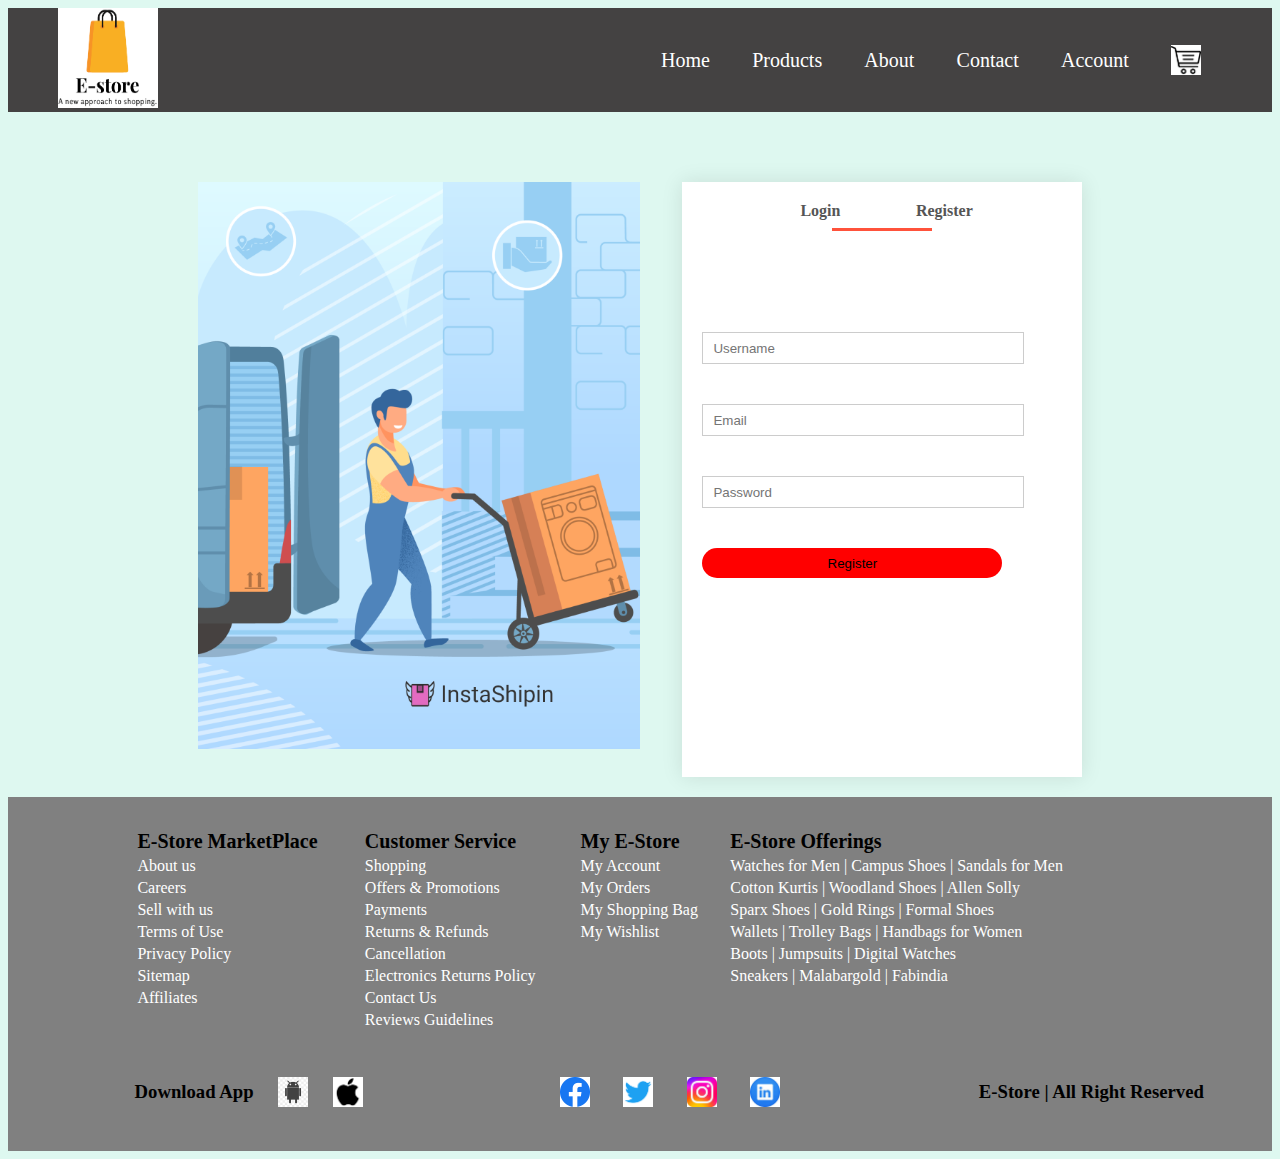
==== login.html @ a6bf39f7 "day3-done" ====
<!DOCTYPE html>
<html lang="en">
<head>
    <meta charset="UTF-8">
    <meta http-equiv="X-UA-Compatible" content="IE=edge">
    <meta name="viewport" content="width=device-width, initial-scale=1.0">
    <title>Login/Registration</title>
    <link rel="stylesheet" href="login.css">
</head>
<body>
    <div class="nav">
        <div class="left">
            <img src="logo.png">
        </div>
        <div class="right">
            <a href="index.html">Home</a>
            <a href="">Products</a>
            <a href="">About</a>
            <a href="">Contact</a>
            <a href="login.html">Account</a>
            <img src="cart.png" >
        </div>
    </div>
<!-- ------account page-------- -->
<div class="container">
    <div class="left-div">
        <img src="image/img11.png">
    </div>
    <div class="right-div">
        <div class="form-container">
            <div class="form-btn">
                <span onclick="login()">Login</span>
                <span onclick="register()">Register</span>
                <hr id="indicator">
            </div>
            <form  id="loginform">
                <input type="email" placeholder="Email" id="lemail">
                <input type="password" placeholder="Password" id="lpass">
                <input type="submit" value="Submit" class="btn" >
                <a href="">Forgot Password</a>
            </form>
            <form id="regform">
                <input type="text" placeholder="Username" id="rname">
                <input type="email" placeholder="Email" id="remail">
                <input type="password" placeholder="Password" id="rpass">
                <input type="submit" class="btn"  value="Register">
                
            </form>
        </div>
    </div>
</div>

<!-- -----footer page------ -->
<div class="footer">

    <table>
        <thead>
           <tr>
            <th>E-Store MarketPlace</th>
            <th>Customer Service</th>
            <th>My E-Store</th>
            <th>E-Store Offerings</th>
           </tr>
        </thead>
        <tbody>
            <tr>
                <td>About us</td>
                <td>Shopping</td>
                <td>My Account</td>
                <td>Watches for Men | Campus Shoes | Sandals for Men</td>
            </tr>
            <tr>
                <td>Careers</td>
                <td>Offers & Promotions</td>
                <td>My Orders</td>
                <td>Cotton Kurtis | Woodland Shoes | Allen Solly</td>
            </tr>
            <tr>
                <td>Sell with us</td>
                <td>Payments</td>
                <td>My Shopping Bag</td>
                <td>Sparx Shoes | Gold Rings | Formal Shoes</td>
            </tr>
            <tr>
                <td>Terms of Use</td>
                <td>Returns & Refunds</td>
                <td>My Wishlist</td>
                <td>Wallets | Trolley Bags | Handbags for Women</td>
            </tr>
            <tr>
                <td>Privacy Policy</td>
                <td>Cancellation</td>
                <td></td>
                <td>Boots | Jumpsuits | Digital Watches</td>
            </tr>
            <tr>
                <td>Sitemap</td>
                <td>Electronics Returns Policy</td>
                <td></td>
                <td>Sneakers | Malabargold | Fabindia</td>
            </tr>
            <tr>
                <td>Affiliates</td>
                <td>Contact Us</td>
                <td></td>
                <td></td>
            </tr>
            <tr>
                <td></td>
                <td>Reviews Guidelines</td>
                <td></td>
                <td></td>
            </tr>

        </tbody>
    </table>
        
<!-- -----footer------ -->

<div class="last">
    <div class="bottom">
        <h3>Download App</h3>
        <img src="cat/and.png">
        <img src="cat/app.png">
    </div>
    <div class="bottom">
        <img src="cat/f.png"><img src="cat/t.png"><img src="cat/i.jpg"><img src="cat/l.jpg">
    </div>
    <div class="bottom">
        <h3>E-Store | All Right Reserved</h3>
    </div>

</div>
</div>
</body>
<script>
    var loginform=document.getElementById("loginform")
    var regform=document.getElementById("regform")
    var indicator=document.getElementById("indicator")
    function register(){
        regform.style.transform="translate(0px)";
        loginform.style.transform="translate(0px)";
        indicator.style.transform="translate(80px)";
    }
    function login(){
        regform.style.transform="translate(400px)";
        loginform.style.transform="translate(400px)";
        indicator.style.transform="translate(-80px)";
    }
    // -----------sign up----------
    let myform1 = document.querySelector("#regform");
  let inputName = document.querySelector("#rname");
  let inputEmail = document.querySelector("#remail");
  let inputPass = document.querySelector("#rpass");
  let LSdata=JSON.parse(localStorage.getItem("user-data"))||[];


  myform1.addEventListener("submit",(e)=>{
    e.preventDefault();
    let obj = {
      name: inputName.value,
      email : inputEmail.value,
      pass : inputPass.value,
    };
    LSdata.push(obj);
    
    localStorage.setItem("user-data", JSON.stringify(LSdata))
    alert("Account created")
  })

//   ---------------login-----------------
  let flag=0;
    let email = document.querySelector("#lemail");
    let pass = document.querySelector("#lpass");
    let myForm2 = document.querySelector("#loginform");   
    let data = JSON.parse(localStorage.getItem("user-data"))||[];
  
    myForm2.addEventListener("submit",(e)=>{
      e.preventDefault();
      let myEmail = email.value;
      let myPass = pass.value; 
      for(let i=0;i<data.length;i++)
      {
        if(data[i].email==myEmail && data[i].pass==myPass)
        {
            flag=1;
            break;
        }
      }
      if(flag==1)
      {
        alert("Login successfully")
      }
      else{
        alert("Wrong Credentials")
      }
    })    
</script>
</html>
---- login.css ----
body{
    background-color: rgb(222, 248, 240);
}
.nav{
    display: flex;
    justify-content: space-between;
    padding: 0px 50px;
    background-color: rgb(68, 66, 66);   
}

a{
    color: white;
    text-decoration: none;
    font-size: 20px;
}

.left>img{
    width: 100px;
    height: 100px;
}
.right{
    display: flex;
    justify-content: space-around;
    align-items: center;
    
    width: 50%;
}
.right>img{
    width: 30px;
    height: 30px;
}
/* ------account page------ */
.container{
    display: flex;
   margin: auto;
    width: 70%;
    margin-top: 50px;
   
    padding: 20px;
    justify-content: space-between;
   
}
.left-div{
    width: 50%;
}
.container img{
    width: 100%;
}
.form-container{
    background-color: white;
    width: 400px;
    height: 555px;
    position: relative;
    text-align: center;
    padding: 20px 0;
    margin: auto;
    box-shadow: 0 0 20px 0px rgba(0,0,0,0.1);
    overflow: hidden;
}
.form-container span {
    font-weight: bold;
    padding: 0 10px;
    color: #555;
    cursor: pointer;
    width: 100px;
    display: inline-block;
}

.form-container form{
    max-width: 300px;
    padding: 0 20px;
    position: absolute;
    top: 130px;
    transition: transform 0.5s;
}
form input{
    width: 100%;
    height: 30px;
    margin: 20px 0;
    padding: 0 10px;
    border: 1px solid #ccc;
}
form .btn{
    width: 100%;
   background-color: red;
    cursor: pointer;
    margin: 20px 0;
    border: none;
    height: 30px;
    border-radius: 30px;
}
form .btn:hover{
    background-color: rgb(156, 6, 6);
}
#loginform{
    left: -400px;
}
#regform{
    left:0px;
}
form a{
    font-size: 12px;
    color: black;
}
#indicator{
    width: 100px;
    border:none;
    background: #ff523b;
    height: 3px;
    margin-top: 8px;
    transition: transform 0.5s;
  
}


/* -------footer-------- */
 .footer{
    background-color: grey;
   
    padding-top: 30px;
   }
   table{
    width: 80%;
    margin: auto;
    
    text-align: left;
    color: white;
    
   }
   th{
    color: black;
    font-size: 20px;
    margin: 10px;
   }
   tr{
    margin: 10px;
   }
   td:hover{
    cursor: pointer;
   }
   .last{
    display: flex;
    justify-content: space-around;
    padding: 30px;
    width: 100%;
   }
   .bottom{
    display: flex;
   
    justify-content: space-around;
    width: 20%;
    align-items: center;
   }
   .bottom>img{
    width: 30px;
    height: 30px;
   }
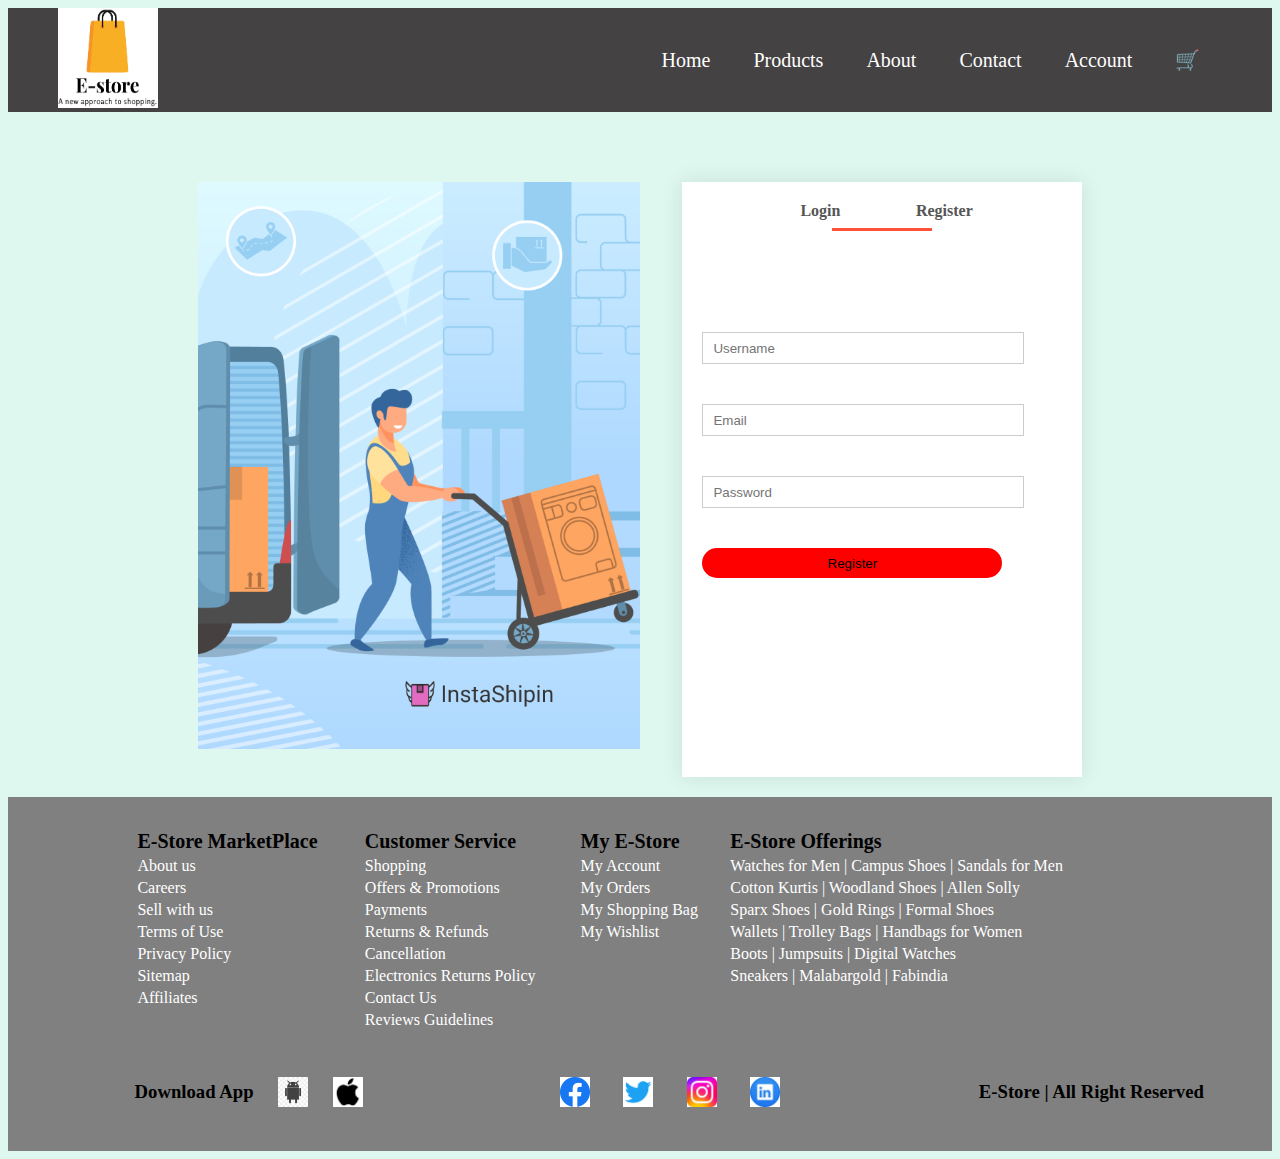
==== commit c5ac9fba: "Merge pull request #8 from Chandan2812/day-4" ====
--- a/login.html
+++ b/login.html
@@ -14,11 +14,11 @@
         </div>
         <div class="right">
             <a href="index.html">Home</a>
-            <a href="">Products</a>
+            <a href="product.html">Products</a>
             <a href="">About</a>
             <a href="">Contact</a>
             <a href="login.html">Account</a>
-            <img src="cart.png" >
+            <a href="cart.html">&#128722</a>
         </div>
     </div>
 <!-- ------account page-------- -->
@@ -190,6 +190,7 @@
       if(flag==1)
       {
         alert("Login successfully")
+        window.location.assign("index.html")
       }
       else{
         alert("Wrong Credentials")
--- a/login.css
+++ b/login.css
@@ -28,6 +28,9 @@
 .right>img{
     width: 30px;
     height: 30px;
+}
+.right>a:hover{
+    color: rgb(83, 148, 175);
 }
 /* ------account page------ */
 .container{
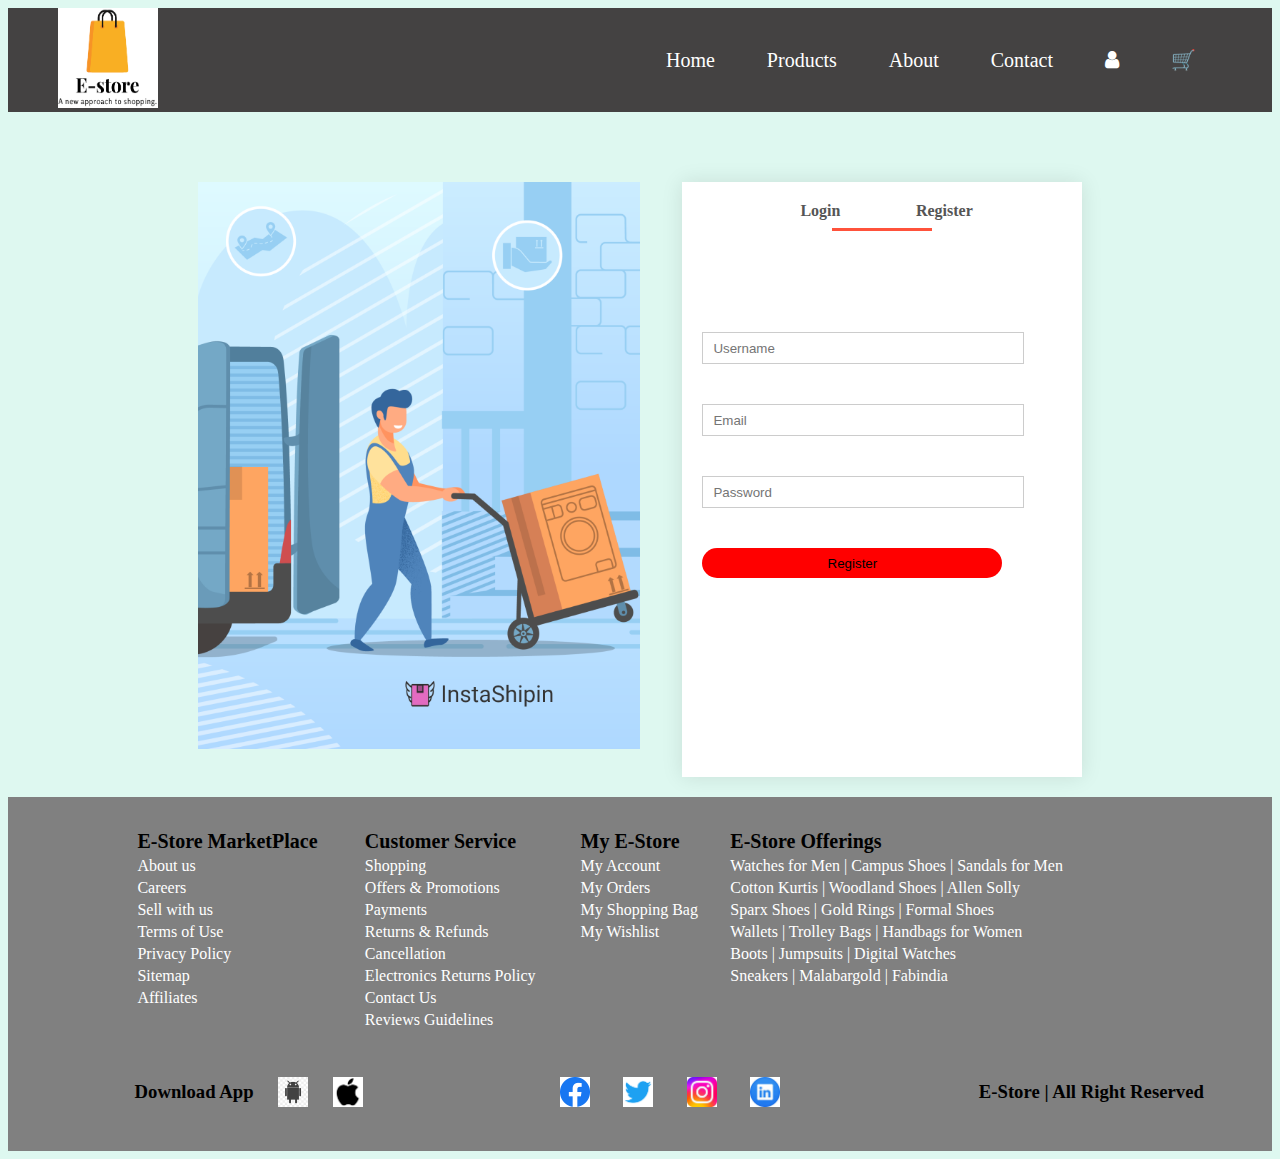
==== commit 9e7ea218: "day-5" ====
--- a/login.html
+++ b/login.html
@@ -6,6 +6,7 @@
     <meta name="viewport" content="width=device-width, initial-scale=1.0">
     <title>Login/Registration</title>
     <link rel="stylesheet" href="login.css">
+    <link rel="stylesheet" href="https://maxcdn.bootstrapcdn.com/font-awesome/4.4.0/css/font-awesome.min.css">
 </head>
 <body>
     <div class="nav">
@@ -15,9 +16,9 @@
         <div class="right">
             <a href="index.html">Home</a>
             <a href="product.html">Products</a>
-            <a href="">About</a>
+            <a href="about.html">About</a>
             <a href="">Contact</a>
-            <a href="login.html">Account</a>
+            <a href="login.html"><i class="fa fa-user fa-1x"></i></a>
             <a href="cart.html">&#128722</a>
         </div>
     </div>
